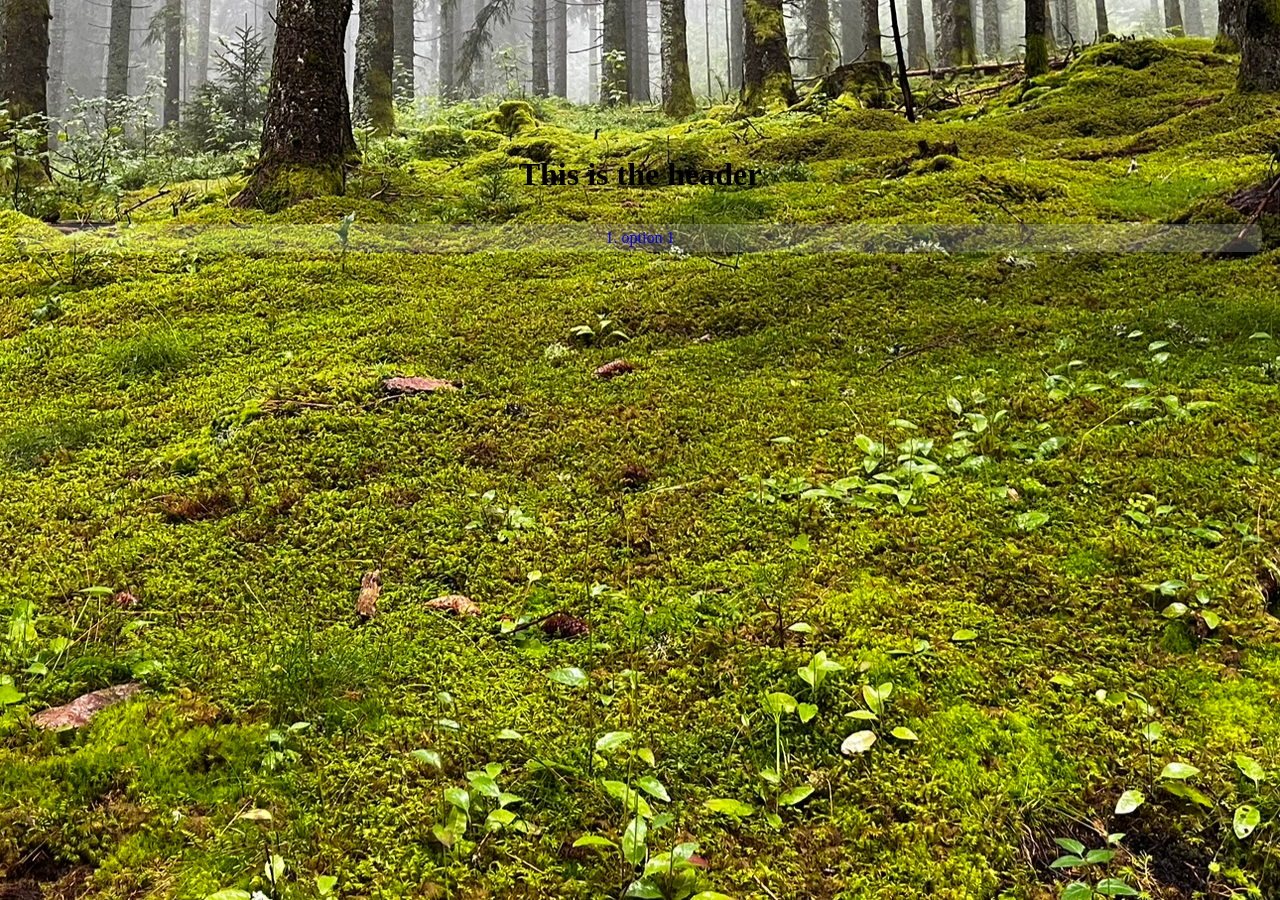
==== index.html @ cb6d7bd4 "get started" ====
<!DOCTYPE html>
<html>

    <head>
        <meta name="viewport" content="width=device-width">
        <title>Choose Your Own Adventure</title>
        <link rel="stylesheet" href="style.css">
        <script defer src="script.js"></script>
    </head>

    <body>
        <div class = "startpage">
            <h1>This is the header</h1>
            <div class = "section">
                <a class = button1 href = "#pagetwo">1. option 1</a>
            </div>
        </div>
    </body>
</html>
---- style.css ----
html{
    overflow-x: hidden;

}

.startpage{
    padding-top: 10%;
    display: block;
}

body {
    align-items: center;
    text-align: center;

    background-image: url("Assets/forest.JPEG");
    background-position: center;
}

.section{
    display: flex;
}

.button1{
    background-color: rgba(255, 255, 255, 0.2);
    border-radius: 8px;
    margin: 10px;
    padding: 5px;
    flex: 1 1 600px;
}

a{
    text-decoration: none;
}

a:hover{
    font-weight: bolder;
}
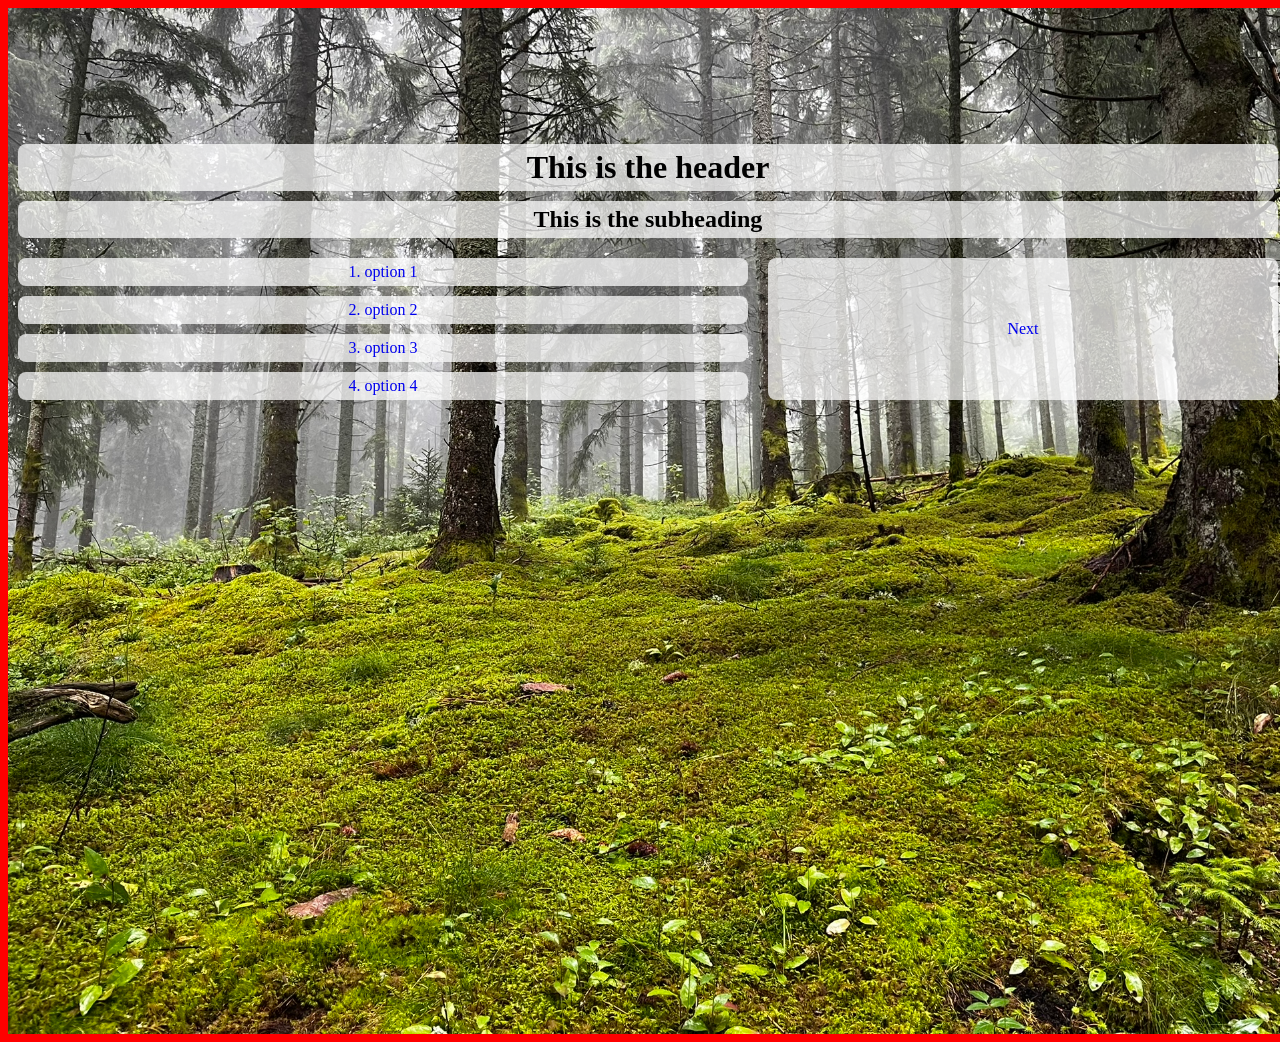
==== commit 037bc127: "class inheritance and more pages" ====
--- a/index.html
+++ b/index.html
@@ -1,19 +1,41 @@
 <!DOCTYPE html>
 <html>
 
-    <head>
-        <meta name="viewport" content="width=device-width">
-        <title>Choose Your Own Adventure</title>
-        <link rel="stylesheet" href="style.css">
-        <script defer src="script.js"></script>
-    </head>
+<head>
+    <meta name="viewport" content="width=device-width">
+    <title>Choose Your Own Adventure</title>
+    <link rel="stylesheet" href="style.css">
+    <script defer src="script.js"></script>
+</head>
 
-    <body>
-        <div class = "startpage">
-            <h1>This is the header</h1>
-            <div class = "section">
-                <a class = button1 href = "#pagetwo">1. option 1</a>
+<body>
+    <div class="page page-1_0" id="1_0" style="display: block;">
+        <h1>This is the header</h1>
+        <h2>This is the subheading</h2>
+        <div class="section">
+            <div class="button-container">
+                <a class="button1" href="#pagetwo">1. option 1</a>
+                <a class="button1" href="#pagetwo">2. option 2</a>
+                <a class="button1" href="#pagetwo">3. option 3</a>
+                <a class="button1" href="#pagetwo">4. option 4</a>
             </div>
+            <a class="next-button" href="#pagetwo">Next</a>
         </div>
-    </body>
+    </div>
+
+    <div class="page-2_1" id="2_1" style="display: none;">
+        <h1>This is the header</h1>
+        <h2>This is the subheading</h2>
+        <div class="section">
+            <div class="button-container">
+                <a class="button1" href="#pagetwo">1. option 1</a>
+                <a class="button1" href="#pagetwo">2. option 2</a>
+                <a class="button1" href="#pagetwo">3. option 3</a>
+                <a class="button1" href="#pagetwo">4. option 4</a>
+            </div>
+            <a class="next-button" href="#pagetwo">Next</a>
+        </div>
+    </div>
+</body>
+
 </html>
--- a/style.css
+++ b/style.css
@@ -1,31 +1,67 @@
 html{
     overflow-x: hidden;
+    /* overflow-y: hidden; */
 
 }
 
-.startpage{
+.page{
     padding-top: 10%;
     display: block;
+    height: 100vh;
+    width: 100vw;
+    margin: none;
+    background-repeat: no-repeat;
+    background-size: cover;
 }
+
+/* had to learn inheritance for ts */
+.page-1_0{ background-image: url("Assets/forest.JPEG"); }
+.page-2_1{ background-image: url("Assets/forest.JPEG"); }
+
 
 body {
     align-items: center;
     text-align: center;
+    padding: none;
+    background-color: red;
+}
 
-    background-image: url("Assets/forest.JPEG");
-    background-position: center;
+h1, h2{
+    background-color: rgba(255, 255, 255, 0.726);
+    border-radius: 8px;
+    margin: 10px;
+    padding: 5px;
+    flex: 1 1;
 }
 
 .section{
     display: flex;
 }
 
+.button-container{
+    display:block;
+    width: 60%;
+    
+}
+
 .button1{
-    background-color: rgba(255, 255, 255, 0.2);
+    background-color: rgba(255, 255, 255, 0.726);
+    display: block;
     border-radius: 8px;
     margin: 10px;
     padding: 5px;
-    flex: 1 1 600px;
+    /* width: 60%; */
+}
+
+.next-button{
+    background-color: rgba(255, 255, 255, 0.726);
+    display: flex;
+    border-radius: 8px;
+    margin: 10px;
+    padding: 5px;
+    width: 40%;
+    align-items: center;
+    justify-content: center;
 }
 
 a{
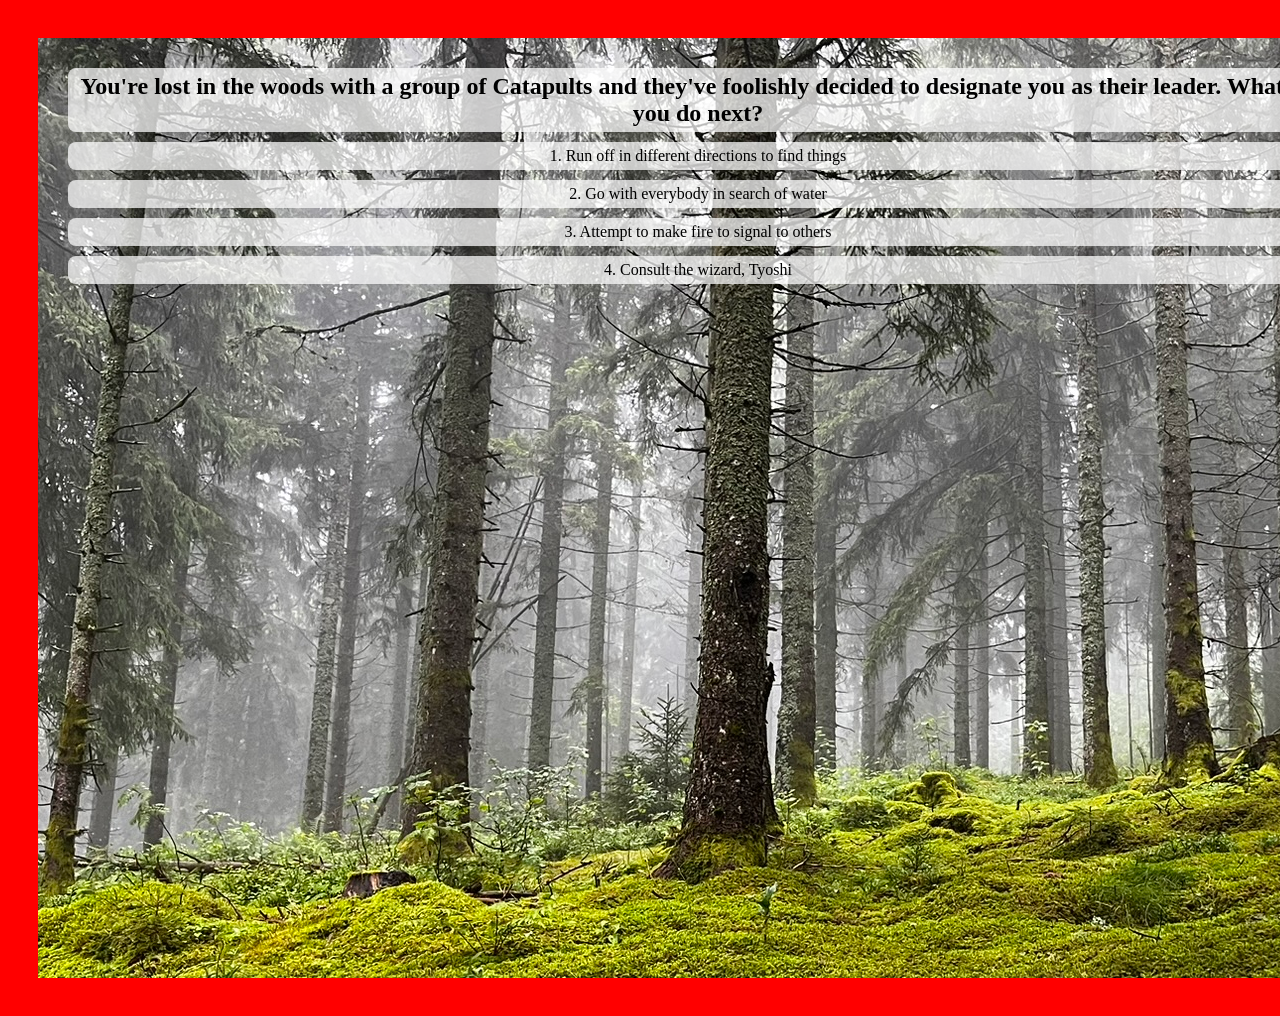
==== commit e5d0098e: "start nesting" ====
--- a/index.html
+++ b/index.html
@@ -9,32 +9,14 @@
 </head>
 
 <body>
-    <div class="page page-1_0" id="1_0" style="display: block;">
-        <h1>This is the header</h1>
-        <h2>This is the subheading</h2>
-        <div class="section">
-            <div class="button-container">
-                <a class="button1" href="#pagetwo">1. option 1</a>
-                <a class="button1" href="#pagetwo">2. option 2</a>
-                <a class="button1" href="#pagetwo">3. option 3</a>
-                <a class="button1" href="#pagetwo">4. option 4</a>
-            </div>
-            <a class="next-button" href="#pagetwo">Next</a>
-        </div>
-    </div>
-
-    <div class="page-2_1" id="2_1" style="display: none;">
-        <h1>This is the header</h1>
-        <h2>This is the subheading</h2>
-        <div class="section">
-            <div class="button-container">
-                <a class="button1" href="#pagetwo">1. option 1</a>
-                <a class="button1" href="#pagetwo">2. option 2</a>
-                <a class="button1" href="#pagetwo">3. option 3</a>
-                <a class="button1" href="#pagetwo">4. option 4</a>
-            </div>
-            <a class="next-button" href="#pagetwo">Next</a>
-        </div>
+    <div class="page page-1_0" id="background">
+        <h2 id="story">You're lost in the woods with a group of Catapults and they've foolishly decided to designate you
+            as
+            their leader. What do you do next?</h2>
+        <a class="button" id="b1">1. Run off in different directions to find things</a>
+        <a class="button" id="b2">2. Go with everybody in search of water</a>
+        <a class="button" id="b3">3. Attempt to make fire to signal to others</a>
+        <a class="button" id="b4">4. Consult the wizard, Tyoshi</a>
     </div>
 </body>
 
--- a/style.css
+++ b/style.css
@@ -1,28 +1,27 @@
 html{
     overflow-x: hidden;
-    /* overflow-y: hidden; */
-
+    overflow-y: hidden;
 }
 
 .page{
-    padding-top: 10%;
+    padding: 20px;
     display: block;
     height: 100vh;
     width: 100vw;
     margin: none;
     background-repeat: no-repeat;
-    background-size: cover;
+    background-size:var(viewport-height);
 }
 
 /* had to learn inheritance for ts */
 .page-1_0{ background-image: url("Assets/forest.JPEG"); }
-.page-2_1{ background-image: url("Assets/forest.JPEG"); }
+.page-2_1{ background-image: url("Assets/ben-plane.JPEG"); }
 
 
 body {
     align-items: center;
     text-align: center;
-    padding: none;
+    padding: 30px;
     background-color: red;
 }
 
@@ -35,22 +34,17 @@
 }
 
 .section{
-    display: flex;
+    display: block;
+    margin-right: 3%;
 }
 
-.button-container{
-    display:block;
-    width: 60%;
-    
-}
-
-.button1{
+.button{
     background-color: rgba(255, 255, 255, 0.726);
     display: block;
     border-radius: 8px;
     margin: 10px;
     padding: 5px;
-    /* width: 60%; */
+    flex: 1 1;
 }
 
 .next-button{
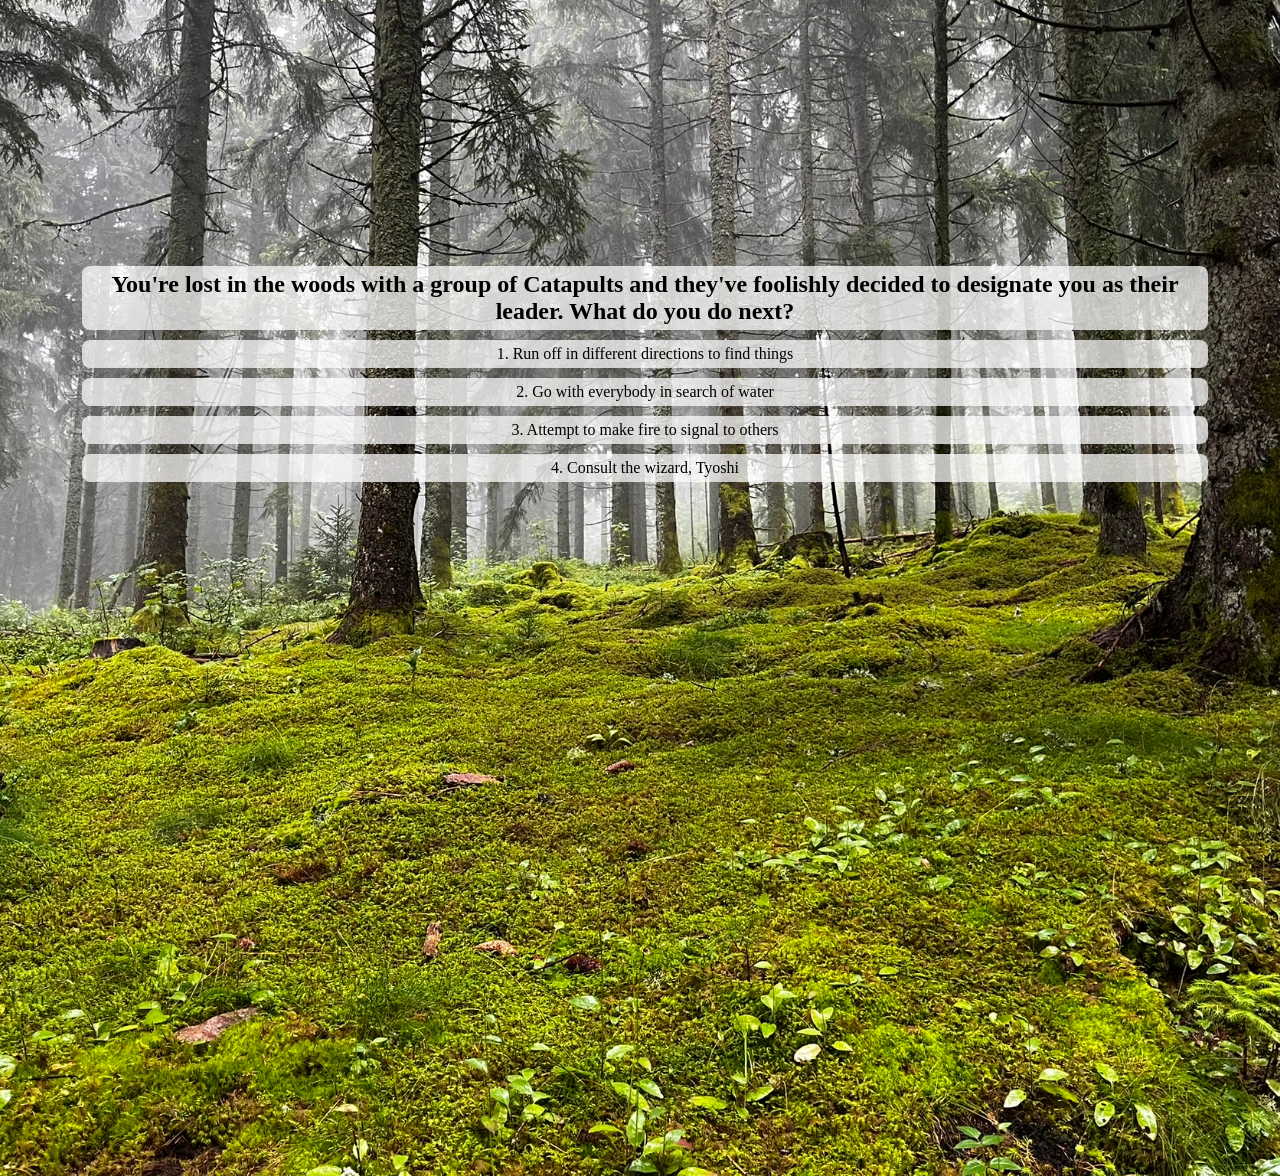
==== commit 9bf71d8e: "change file structure" ====
--- a/index.html
+++ b/index.html
@@ -9,8 +9,8 @@
 </head>
 
 <body>
-    <div class="page page-1_0" id="background">
-        <h2 id="story">You're lost in the woods with a group of Catapults and they've foolishly decided to designate you
+    <div class="page page-0" style="display: block;">
+        <h2>You're lost in the woods with a group of Catapults and they've foolishly decided to designate you
             as
             their leader. What do you do next?</h2>
         <a class="button" id="b1">1. Run off in different directions to find things</a>
@@ -18,6 +18,18 @@
         <a class="button" id="b3">3. Attempt to make fire to signal to others</a>
         <a class="button" id="b4">4. Consult the wizard, Tyoshi</a>
     </div>
+
+    <div class="page page-0_1" style="display: none;">
+        <h2>You've been separated from the group for a few hours, but you find a cool bird that starts to
+            follow you.</h2>
+        <a class="button" id="b1">1. Start chirping at it to try to learn its language</a>
+        <a class="button" id="b2">2. Try to k*ll it and eat it because you're getting hangry</a>
+        <a class="button" id="b3">3. Run after it and follow it</a>
+        <a class="button" id="b4">4. Ignore it</a>
+    </div>
+
+
+
 </body>
 
 </html>
--- a/style.css
+++ b/style.css
@@ -1,61 +1,58 @@
 html{
-    overflow-x: hidden;
+    overflow-x: none;
     overflow-y: hidden;
 }
 
+html, body{
+    margin: 0;
+    padding: 0;
+    justify-content: center;
+}
+
 .page{
-    padding: 20px;
     display: block;
-    height: 100vh;
-    width: 100vw;
-    margin: none;
+    min-height: 100vh;
+    /* width: 100%; */
+    max-width: 1500px;
     background-repeat: no-repeat;
-    background-size:var(viewport-height);
+    background-size:cover;
+    background-position: center center;
+    padding-bottom: 20px;
+    padding-left: 20px;
+    padding-right: 20px;
+    padding-top: 20%;
+    /* margin: 0 auto; */
 }
 
 /* had to learn inheritance for ts */
-.page-1_0{ background-image: url("Assets/forest.JPEG"); }
-.page-2_1{ background-image: url("Assets/ben-plane.JPEG"); }
+.page-0{ background-image: url("Assets/forest.JPEG"); }
+.page-0_1{ background-image: url("Assets/ben-plane.JPEG"); }
 
 
 body {
-    align-items: center;
     text-align: center;
-    padding: 30px;
-    background-color: red;
+    background-color: rgb(0, 0, 0);
+    max-width: 100vw;
 }
 
-h1, h2{
-    background-color: rgba(255, 255, 255, 0.726);
-    border-radius: 8px;
-    margin: 10px;
-    padding: 5px;
-    flex: 1 1;
+
+.section{
+
+    display: block;
 }
 
-.section{
-    display: block;
-    margin-right: 3%;
-}
-
-.button{
+.button, h1, h2{
     background-color: rgba(255, 255, 255, 0.726);
     display: block;
     border-radius: 8px;
-    margin: 10px;
+
+    margin-top:10px;
+    margin-right: 5%;
+    margin-left: 5%;
+    margin-bottom: 10px;
+
     padding: 5px;
-    flex: 1 1;
-}
-
-.next-button{
-    background-color: rgba(255, 255, 255, 0.726);
-    display: flex;
-    border-radius: 8px;
-    margin: 10px;
-    padding: 5px;
-    width: 40%;
-    align-items: center;
-    justify-content: center;
+    width: 90%
 }
 
 a{
